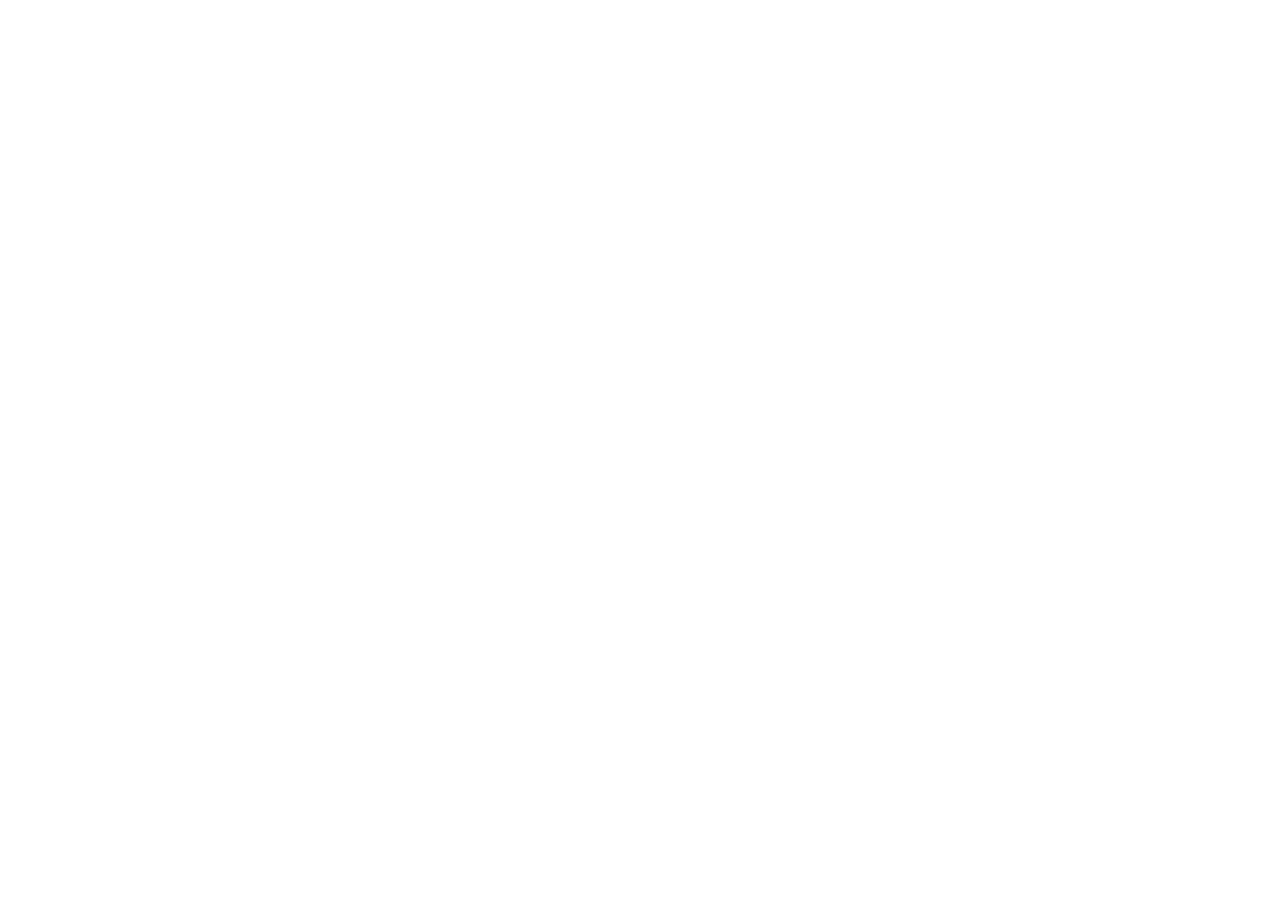
==== index.html @ 8d249ec2 "update social" ====
<!DOCTYPE html>
<html lang="pt-br">
<head>
    <meta charset="UTF-8">
    <meta name="viewport" content="width=device-width, initial-scale=1.0">
    <title>projetos redes sociais</title>
    <link rel="shortcut icon" href="favicon.ico" type="image/x-icon">
</head>
<body>
    
</body>
</html>
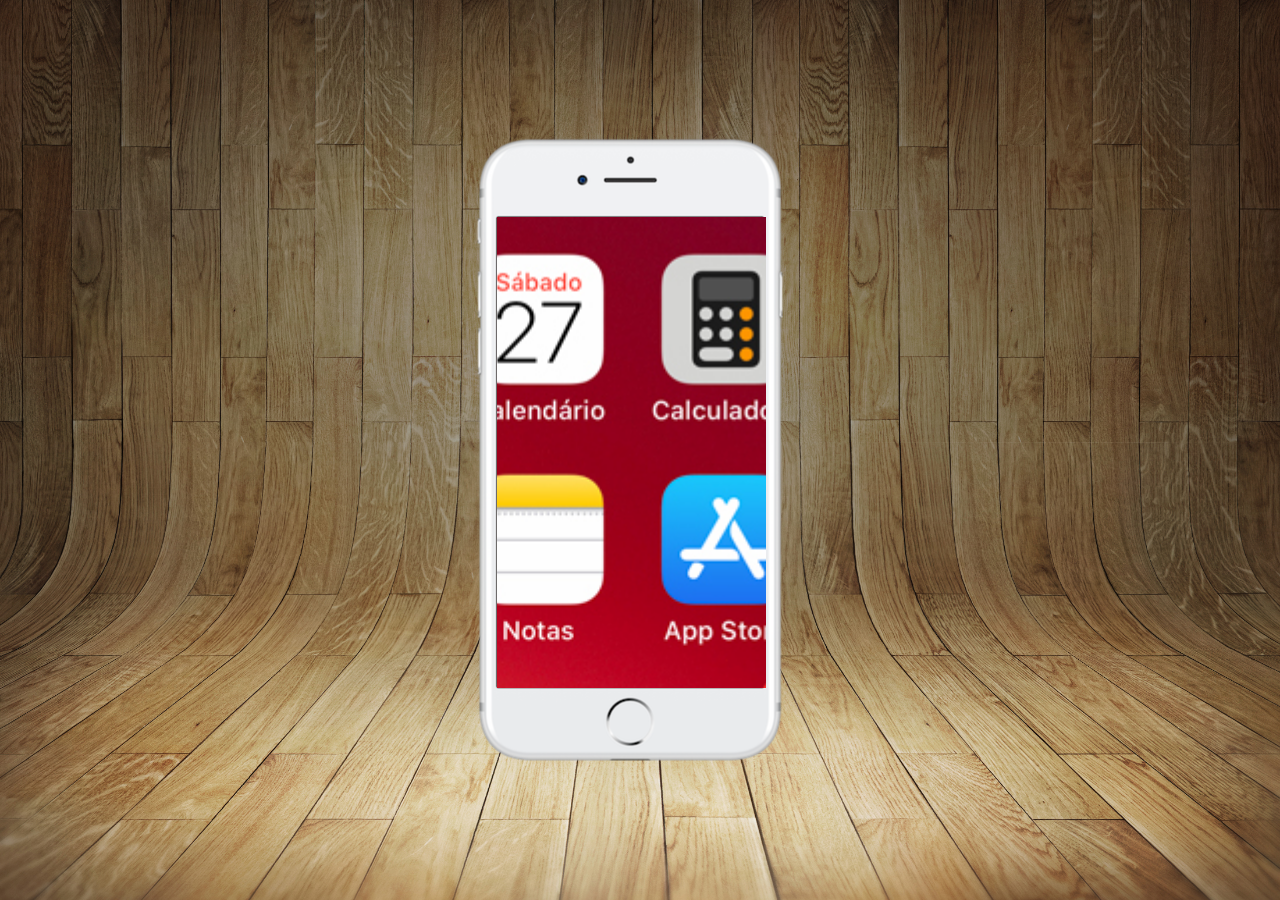
==== commit dda1d5be: "UPDATE DOS IFRAMES!!" ====
--- a/index.html
+++ b/index.html
@@ -5,8 +5,17 @@
     <meta name="viewport" content="width=device-width, initial-scale=1.0">
     <title>projetos redes sociais</title>
     <link rel="shortcut icon" href="favicon.ico" type="image/x-icon">
+    <link rel="stylesheet" href="estilo/style.css">
 </head>
 <body>
-    
+    <main>
+        <section id="telefone">
+            <iframe src="home.html" name="tela" id="tela" frameborder="0"></iframe>
+
+        </section>
+        <section id="redes sociais">
+
+        </section>
+    </main>
 </body>
 </html>
--- a/estilo/style.css
+++ b/estilo/style.css
@@ -0,0 +1,42 @@
+@charset "UTF-8";
+
+* {
+    margin: 0px;
+    padding: 0px;
+    font-family: Arial, Helvetica, sans-serif;
+}
+
+html, body {
+    height: 100vh;
+    width: 100vw;
+    background-color: black;
+}
+
+body {
+    background: url(../imagens/fundo-madeira.jpg) no-repeat top center;
+    background-size: cover;
+    background-attachment: fixed;
+}
+
+main {
+    height: 100vh;
+    position: relative;
+}
+
+section#telefone {
+    height: 627px;
+    position: absolute;
+    width: 331px;
+    top: 50%;
+    transform: translate(-50%, -50%);
+    left: 50%;
+    background: url(../imagens/frame-iphone.png) no-repeat;
+}
+
+iframe#tela {
+    position: relative;
+    top: 80px;
+    left: 22px;
+    width: 269px;
+    height: 471px;
+}
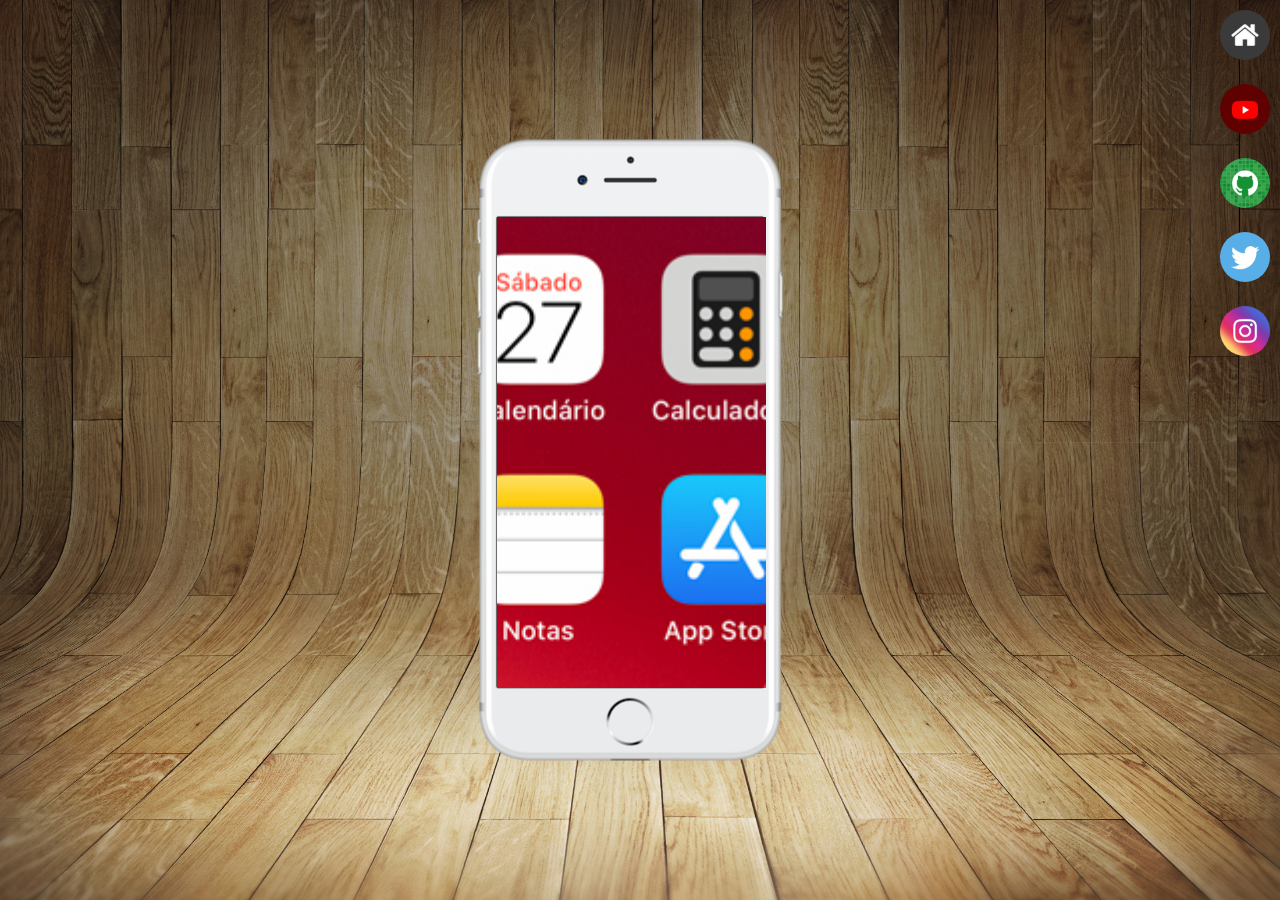
==== commit 9da0c1dd: "criei botoes na lateral" ====
--- a/index.html
+++ b/index.html
@@ -10,11 +10,17 @@
 <body>
     <main>
         <section id="telefone">
-            <iframe src="home.html" name="tela" id="tela" frameborder="0"></iframe>
+            <iframe src="home.html" name="tela" id="tela" frameborder="0">
+                seu computador ou celular nao e compativel com isso. <a href="home.html"></a>
+            </iframe>
 
         </section>
-        <section id="redes sociais">
-
+        <section id="redes_sociais">
+            <a href="#" target="tela"><img src="imagens/logo-home.jpg" alt=""></a>  <br>
+            <a href="#" target="tela"><img src="imagens/logo-youtube.jpg" alt=""></a> <br>
+            <a href="#" target="tela"><img src="imagens/logo-github.jpg" alt=""></a> <br>
+            <a href="#" target="tela"><img src="imagens/logo-twitter.jpg" alt=""></a> <br>
+            <a href="#" target="tela"> <img src="imagens/logo-instagram.jpg" alt=""></a>
         </section>
     </main>
 </body>
--- a/estilo/style.css
+++ b/estilo/style.css
@@ -39,4 +39,24 @@
     left: 22px;
     width: 269px;
     height: 471px;
+}
+
+section#redes_sociais {
+    text-align: right;
+}
+
+section#redes_sociais img {
+    width: 50px;
+    height: 50px;
+    margin: 10px;
+    border-radius: 100%;
+    box-shadow: 2px 2px 5px solid black;
+    box-sizing: border-box;
+}
+
+section#redes_sociais img:hover {
+    border: 2px solid rgba(255, 255, 255, 0.603);
+    transform: translate(-2px, -3px);
+    box-shadow: 5px 5px 10px rgba(0, 0, 0, 0.548);
+    transition: transform 0.7s;
 }
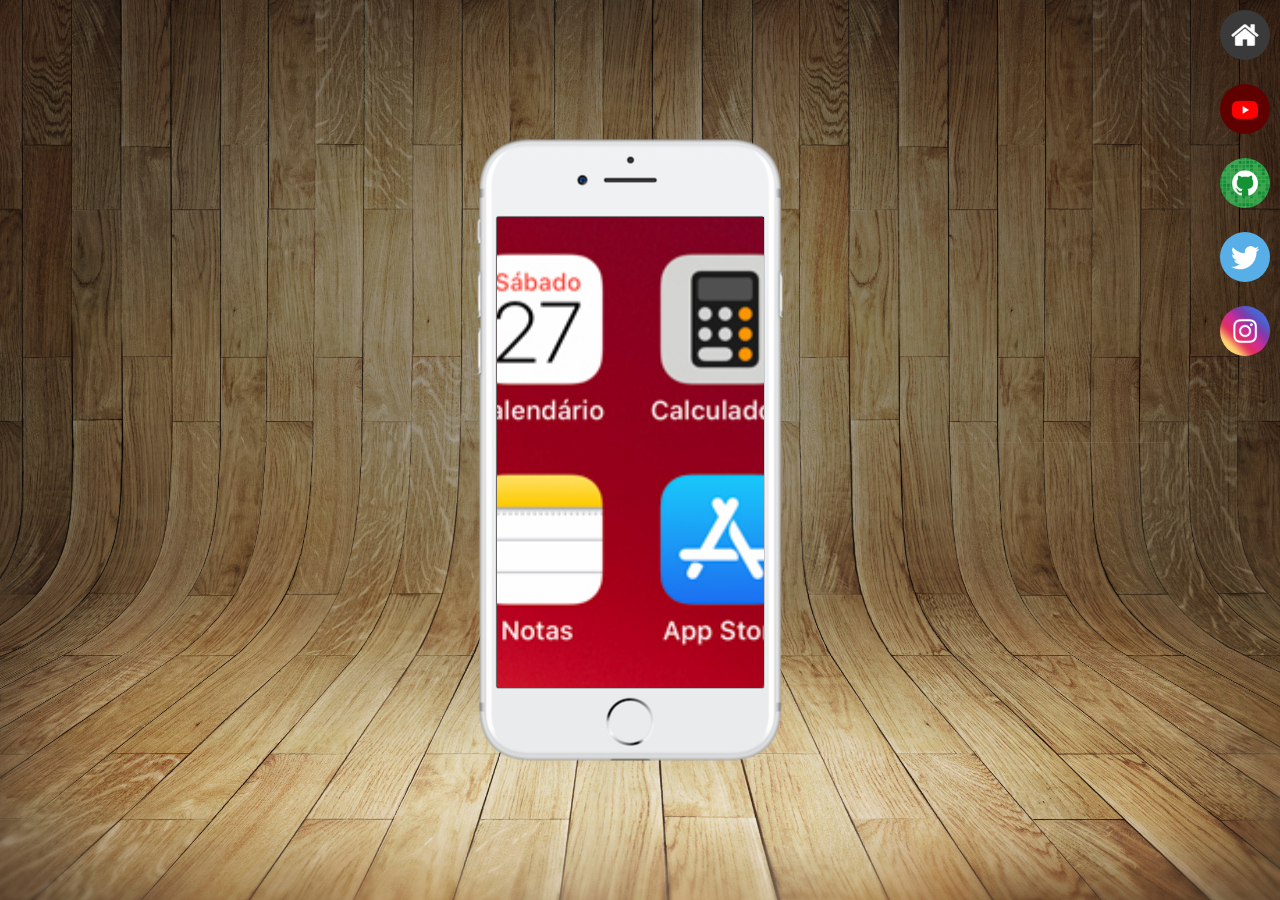
==== commit 792c6300: "ultimas atualizaçoes" ====
--- a/index.html
+++ b/index.html
@@ -16,11 +16,11 @@
 
         </section>
         <section id="redes_sociais">
-            <a href="#" target="tela"><img src="imagens/logo-home.jpg" alt=""></a>  <br>
-            <a href="#" target="tela"><img src="imagens/logo-youtube.jpg" alt=""></a> <br>
-            <a href="#" target="tela"><img src="imagens/logo-github.jpg" alt=""></a> <br>
-            <a href="#" target="tela"><img src="imagens/logo-twitter.jpg" alt=""></a> <br>
-            <a href="#" target="tela"> <img src="imagens/logo-instagram.jpg" alt=""></a>
+            <a href="home.html" target="tela"><img src="imagens/logo-home.jpg" alt=""></a>  <br>
+            <a href="youtube.html" target="tela"><img src="imagens/logo-youtube.jpg" alt=""></a> <br>
+            <a href="github.html" target="tela"><img src="imagens/logo-github.jpg" alt=""></a> <br>
+            <a href="twitter.html" target="tela"><img src="imagens/logo-twitter.jpg" alt=""></a> <br>
+            <a href="instagram.html" target="tela"> <img src="imagens/logo-instagram.jpg" alt=""></a>
         </section>
     </main>
 </body>
--- a/estilo/style.css
+++ b/estilo/style.css
@@ -37,7 +37,7 @@
     position: relative;
     top: 80px;
     left: 22px;
-    width: 269px;
+    width: 267px;
     height: 471px;
 }
 
